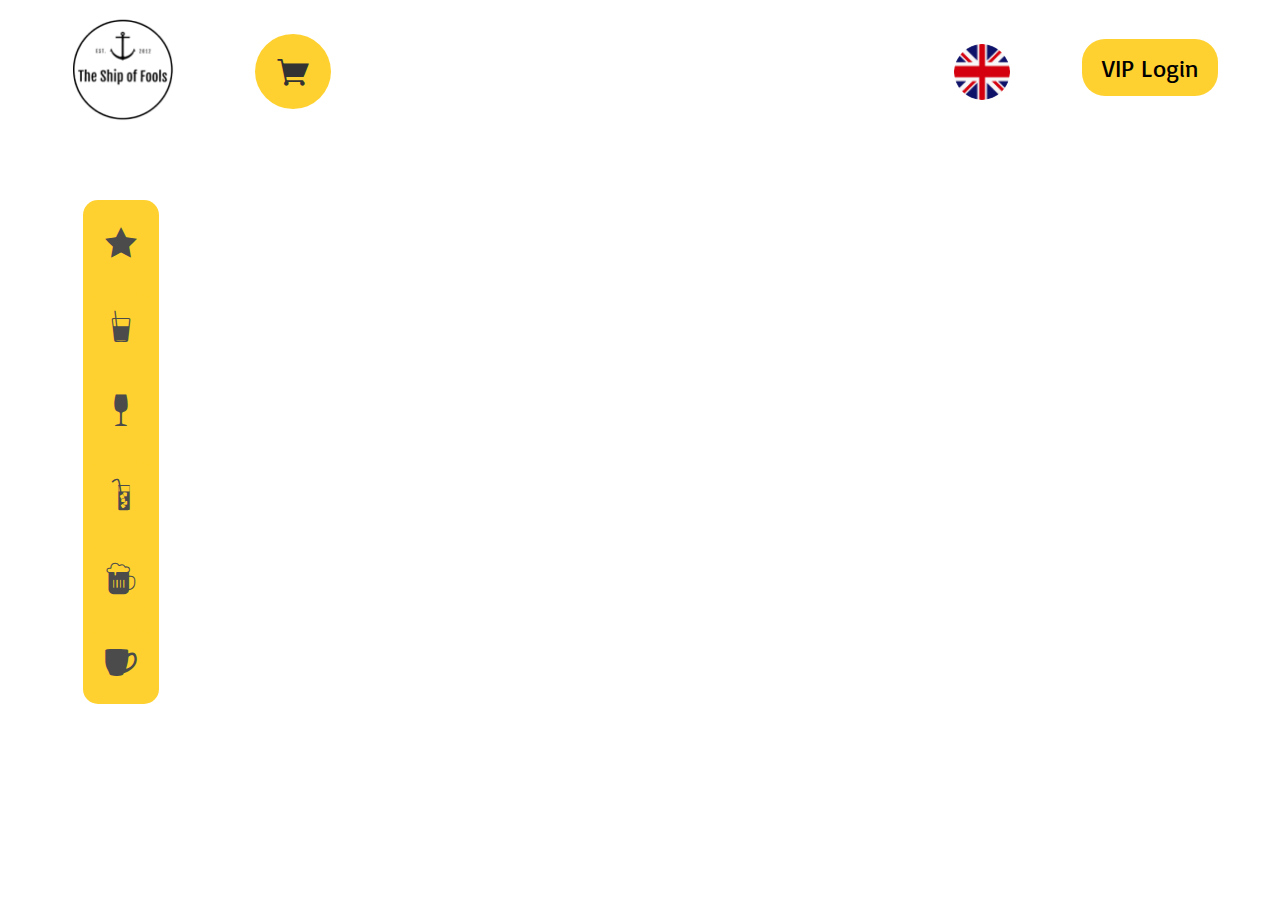
==== index.html @ 3249428a "order confirmation for payment" ====
<!DOCTYPE html>
<head>
    <meta charset="UTF-8">
    <title>Ship of the Fools</title>
    <script type="text/javascript" src="resources/js/loader.js"></script>
    <script type="text/javascript" src="resources/js/beverages.js"></script>
    <script type="text/javascript" src="resources/js/beverages_eng.js"></script>
    <link rel="stylesheet" type="text/css" href="resources/css/stylesheet.css">
    <link rel="stylesheet" type="text/css" href="resources/css/pop-up.css">
    <script type="text/javascript" src="resources/js/dictionary.js"></script>
    <script type="text/javascript" src="resources/js/jquery-1.11.1.js"></script>
    <script type="text/javascript" src="resources/js/model.js"></script>
    <script type="text/javascript" src="resources/js/DBLoaded.js"></script>
    <script type="text/javascript" src="resources/js/control.js"></script>
    <script type="text/javascript" src="resources/js/control_cart.js"></script>
    <link rel="preconnect" href="https://fonts.gstatic.com">
<link href="https://fonts.googleapis.com/css2?family=Basic&display=swap" rel="stylesheet"> <!--FONT--->
</head>
<body>
    <!---------------HEADER---------------->
    <header >
        <div class="mainHeader">
            <a href="index.html"><img class="logo" src="resources/img/logo.png"></a>
            <div class="shoppingCartBox">
                <!-- Cart button -->
                <button onclick="document.getElementById('myCart').style.display='block'" style="width:auto;" class="shoppingCart">&#xefe7;</button>

                <!-- The Cart -->
                <div id="myCart" class="popCartBg">
                <!-- Cart content -->

                <div class="popCartContent cartAnimation">

                    <!-- Close button (x) -->
                    <span onclick="document.getElementById('myCart').style.display='none'" class="closeCart" title="Close Cart">&times;</span>

                    <!-- Content here -->
                    
                    <div class="cartHeading">Current order</div>
                    <div class="cartItemContainer">
                        <div id="cartItems" class="basketElement"></div>
                    </div>
                    <div class="cartTotalContainer">
                        <div id="cartSubTotal" class="cartTotal">Total: 123.45kr</div>
                    </div>

                    <div class="payments">
                    <button type="button" class="payBtn">Swish</button>
                    <button type="button" class="payBtn">Credit Card</button>
                    </div>
                </div>
                </div>
                <div class="subTotal" id="total"></div>
            </div>
            <!-- CONFIRMATION TEST HERE -->
            <div id="myConfirmation" class="popCartBg">
                <!-- Cart content -->

                <div class="popCartContent cartAnimation">

                    <!-- Close button (x) -->
                    <span onclick="document.getElementById('myConfirmation').style.display='none'" class="closeCart" title="Close Cart">&times;</span>

                    <!-- Content here -->
                    
                    <div class="cartHeading">Order Confirmed</div>
                    <div class="cartItemContainer">
                        <div class="confirmIcon">&#xeed7;</div>
                        <br>
                    </div>
                    <div id="confirmationText" class="itemText">Thanks for your order!</div>
                    <div id="confirmationText" class="itemText">We will deliver your drinks soon.</div>
                    <div class="cartTotalContainer">
                        <div id="orderID" class="cartTotal">Order Number: #0000</div>
                    </div>

                    <div class="orderBtns">
                    <button type="button" class="payBtn">New order</button>
                    <button type="button" class="cancelOrderBtn">Cancel order</button>
                    </div>
                </div>
            </div>
            <script>
                var cartModal = document.getElementById("myCart");
                var cartOrder = document.getElementById("myConfirmation");
                var orderBtn = document.getElementsByClassName("payments")[0];

                // When the user clicks on the button, open the modal
                orderBtn.onclick = function() {
                cartModal.style.display = "none";
                cartOrder.style.display = "block"
                //Add confirmation here
                }
            </script>
            <!-- Login Button -->
            <button onclick="document.getElementById('myLogin').style.display='block'" style="width:auto;" class="loginButton">VIP Login</button>

            <!-- Login Content Start -->
            <div id="myLogin" class="popLoginBg">
            
            <!-- Login Form. Please link the 'action' to the control/model -->
            <form class="popLoginContent loginAnimation" action="" method="post">
                <div class="imgcontainer">
                <div id="vip-login" class="vip-login-heading">Vip Login</div>
                <span onclick="document.getElementById('myLogin').style.display='none'" class="closeLogin" title="Close Modal">&times;</span>
                <img src="resources/img/pirate.png" alt="Avatar" class="avatar">
                </div>

                <div class="container">
                <label for="uname"><b>Username</b></label>
                <input type="text" placeholder="Enter Username" id="uname" required>

                <label for="psw"><b>Password</b></label>
                <input type="password" placeholder="Enter Password" id="psw" required>
                    
                <button type="button" onclick="getInfo()"; userDetails(userName) id="loginbutton">Login</button>
                <label>
                    <input type="checkbox" checked="checked" id="remember"> Remember me
                </label>
                </div>
                <onclick="validate"()>
                <div class="container" style="background-color:#f1f1f1">
                <button type="button" onclick="document.getElementById('myLogin').style.display='none'" class="cancelbtn">Cancel</button>
                <span class="psw"><a href="#">Forgot password?</a></span>
                </div>
            </form>
            <script>
            // Get the modal
            var loginModal = document.getElementById('myLogin');

            // When the user clicks anywhere outside of the modal, close it
            window.onclick = function(event) {
                if (event.target == loginModal) {
                    loginModal.style.display = "none";
                }
            }
            </script>
            </div>


            <img id="languageId"  onclick="switchLanguage()" src="resources/img/english.png" > <!-- Switch language--->   
        </div>

    </header>

    <!---------------MAIN---------------->
    <div class="main">


        <!------LEFT FILTER----------->
        <div class="filterBox">
            <div class="filterWrapper" id="filterBox">
                <button class="filter1" onclick="list_selected(this)">&#xf000;</button>
                <button class="filter1" onclick="list_selected(this)">&#xeb90;</button>
                <button class="filter1" onclick="list_selected(this)">&#xef3d;</button>
                <button class="filter1" onclick="list_selected(this)">&#xeeb9;</button>
                <button class="filter1" onclick="list_selected(this)">&#xeb44;</button>
                <button class="filter1" onclick="list_selected(this)">&#xeb56;</button>
            </div>
        </div>
        <!------RIGHT CONTAINER BOX---------->
        <div class="rightContainer">
            <!-------------BANNER-------->
            <img class="vipBanner" src="resources/images/VIP/banner.png">
            <!----DRINK PRODUCT BOX------>
            <div class="productBox">
               <!----VIP DRINK--? currently hardcode-->
                <div class="groupDrinkBox vipFavourite" id="vipSelected">
                </div>

                 <!----DRINKS, THIS SHOULD BE SEARCHABLE----->
                 <div class="groupDrinkBox " id="groupDrinkBox">
                </div>
            </div>
        </div>
    </div>

</body>
</html>
---- resources/css/stylesheet.css ----
/*--------------------HOME PAGE----------------*/
html,body,header{
    max-width: 1195px !important; /* ipad size */
    margin: 0 auto;
    width: auto;  
}
h1,h2,h3,h4,p,a,button{
    font-family: Basic;

}
/*-----------------Icons for buttons---------------*/

  @font-face {
    font-family: 'IcoFont';
    src: url('../fonts/icofont.ttf') format('truetype');
  }

/*-----------------HEADER---------------*/
header{
    height: 133px;
    background-color: #FFF; 
    overflow: hidden;
    position: fixed;
    top: 0;
   width: 100% ; 
   z-index: 100; 
}
.mainHeader{
   padding: 14px 20px 7.2px 24.6px;
}
.logo{
    width: 111.8px;
    height: 111.8px;
    margin: 0 47.6px 0 0;
    object-fit: contain;
    float: left;
}
.shoppingCartBox{
    float: left;
}
.shoppingCart{
    height: 75px;
    margin: 20px 11px 26.8px 29px;
    font-family: IcoFont;
    color:#333333;
    font-size: 36px;
    object-fit: contain;
    border: #ffd130;
    background-color: #ffd130;
    border-radius: 50%;
    float: left;
}
.addToCartButton{
    margin: 0 auto;
    display: flex;
    justify-content: center;
    align-items: center;
    width: 150px;
    height: 30px;
    margin-top: 0;
    border: #ffd130;
    background-color: #ffd130;
    font-size : 16px;
    margin-bottom: 2rem;
}
.subTotal{
    float: left;
    margin: 38px 40px 36.8px 11px;
    font-family: Basic;
    font-size: 24px;
    font-weight: normal;
    font-stretch: normal;
    font-style: normal;
    line-height: 1.54;
    letter-spacing: normal;
    text-align: left;
    color: #000000;
}
.loginButton{
    float: right;
    width: 217px;
    height: 57px;
    margin: 25px 0px 29.8px 51px;
    border-radius: 23px;
    border: #ffd130;
    background-color: #ffd130;
    font-size : 24px;
}
.loginButtonVIP{
    float: right;
    width: 450px;
    height: 57px;
    margin: 25px 0px 29.8px 51px;
    border-radius: 23px;
    border: #ffd130;
    background-color: #ffd130;
    overflow: hidden;
    display: none;
}/*-----VIPSWITCH----*/

.loginButtonVIP a{
    display: block;
    margin: 10px 20px;
    font-size : 24px;
    text-decoration: none;
    color: #000000;
    float: left;
}
#languageId{
    float: right;
    width: 56px;
    height: 56px;
    margin: 30px 21px 29.8px 40px;
    object-fit: contain;
    border-radius: 125px;
}



/*----------------MAIN CONTENT--------------*/
.main{
   overflow: hidden;
   width: 100%;
   margin-top: 200px !important;
}
/*----------FILTER-----------*/
.filterBox{
    float: left;
    min-width: 4%;
    height: auto;
    margin-left: 40px;
    border-radius: 15px;
    background-color: #ffd130;
    position: fixed;
}
.productBox{
    float: right;
}
.filterStar{
    width: 43px;
    height: 48px;
    margin: 25px  auto;
    display: block;
    display: none; /*-----VIPSWITCH----*/
}
.filterWrapper {
    display: flex;
    flex-direction: column;
}
.filter1{
    display: block;
    font-family: IcoFont;
    font-size: 36px;
    color: #4b4b4b;
    background-color: #ffd130;
    margin: 10px auto;
    object-fit: contain;
}
.filter2{
    width: 19px;
    height: 43px;
    margin: 25px auto;
    object-fit: contain;
    display: block;

}
/*----------BANNER+PRODUCT BOX----------*/
.rightContainer{
    float: right;
    width: 89%;
    padding-left:5% ;
  
}
/*-------------BANNER---------*/

.vipBanner{
    float: right;
    width: 100%;
    height: auto;
    display: none; 
    /*-----VIPSWITCH----*/
    padding-bottom:40px ;
}
/*---------PRODUCT BOX----------*/
.productBox{
    padding: 0 2%;  
    width: 96%;
}
.groupDrinkBox{
    width: 100%;
    overflow: hidden;
    margin-bottom: 30px;
}
h2{
  font-size: 30px;
  font-weight: normal;
  font-stretch: normal;
  font-style: normal;
  line-height: 1.54;
  letter-spacing: normal;
  text-align: left;
  color: #000000;
}
.singleDrinkBox{
    width: 24%;
    padding: 0.5%;
    float: left;
    position: relative;
}
.singleDrinkText{
    width: 222px;
    height: 25px;
    font-family: Basic;
    font-size: 24px;
    font-weight: normal;
    font-stretch: normal;
    font-style: normal;
    line-height: normal;
    letter-spacing: normal;
    text-align: left;
    color: #000000;
}
.vipFavourite{
   display: none;
 /*-----VIPSWITCH----*/
}
.starAlwaysFull{
    position: absolute;
    top:45%;
    right: 20%;
}
.starFull{
    position: absolute;
    top:45%;
    right: 20%;
    display: none;
    /*-----VIPSWITCH----*/
}
.starEmpty{
    position: absolute;
    top:45%;
    right: 20%;
    display: none;
    /*-----VIPSWITCH----*/
}
---- resources/css/pop-up.css ----
/* The Modal (background) */
.popCartBg {
    display: none; /* Hidden by default */
    position: fixed; /* Stay in place */
    z-index: 1; /* Sit on top */
    padding-top: 100px; /* Location of the box */
    left: 0;
    top: 0;
    width: 100%; /* Full width */
    height: 100%; /* Full height */
    overflow: auto; /* Enable scroll if needed */
    background-color: rgb(0,0,0); /* Fallback color */
    background-color: rgba(0,0,0,0.4); /* Black w/ opacity */
}

/* Modal Content */
.popCartContent {
    background-color: #fefefe;
    margin: auto;
    padding: 20px;
    border: 1px solid #888;
    width: 60%;
}

.cartHeading {
  display: flex;
  justify-content: center;
  width: 100%;
  text-align: center;
  margin-bottom: 50px;

  font-family: Basic;
  text-align: center;
  font-style: normal;
  font-weight: normal;
  font-size: 32px;
}

.cartItemContainer {
  display: flex;
  justify-content: center;
}

/* Close Cart Button (x) */
.closeCart {
    position: absolute;
    right: 25px;
    top: 25px;
    color: #000;
    font-size: 35px;
    font-weight: bold;
}

.closeCart:hover,
.closeCart:focus {
    color: #FFD130;
    cursor: pointer;
}

.basketElement{
  display: block;
}

.basketElement itemTitle {
  display: inline-block;
  min-width: 250px;
  font-family: Basic;
  font-size: 24px;
  font-weight: normal;
  font-stretch: normal;
  font-style: normal;
  line-height: 2.2;
  letter-spacing: normal;
  text-align: left;
  color: #000000;
}

.basketElement itemPrice {
  display: inline-block;
  min-width: 100px;
  margin-left: 20px;
  font-family: Basic;
  font-size: 24px;
  font-weight: normal;
  font-stretch: normal;
  font-style: normal;
  line-height: 2.2;
  letter-spacing: normal;
  text-align: left;
  color: #ffd130;
}

.basketElement Input {
  display: inline;
  float: right;
  max-width: 20px;
  margin-top: 12px;
  padding: 5px 9px;
  font-size: 16px;
  border-radius: 5px; 
}

.basketElement Button {
width: auto;
display: inline;
float: right;
padding: 10px 18px;
font-size: 16px;
color: white;
margin-left: 10px;
background-color: #f44336;
}

.itemText {
  font-family: Basic;
  font-size: 24px;
  font-weight: normal;
  font-stretch: normal;
  font-style: normal;
  line-height: 2.2;
  letter-spacing: normal;
  text-align: center;
  color: #000000;
}

.confirmIcon {
  display: block;
  font-family: IcoFont;
  font-size: 85px;
  margin-bottom: 30px;
  text-align: center;
  color: #35cc07;
}

.cartTotalContainer{
  display: flex;
  justify-content: center;
  margin-top: 50px;
}
.cartTotalContainer .cartTotal {
  border: #ccc solid 2px;
  width: 50%;
  font-family: Basic;
  font-size: 24px;
  font-weight: normal;
  text-align: center;
  line-height: 2.2;
  color: #000000;
}

/* animation */
.cartAnimation{position:relative;animation:animatetop 0.4s}@keyframes animatetop{from{top:-300px;opacity:0} to{top:0;opacity:1}}

/* Full-width input fields */
input[type=text], input[type=password] {
    width: 100%;
    padding: 12px 20px;
    margin: 8px 0;
    display: inline-block;
    border: 1px solid #ccc;
    box-sizing: border-box;
  }
  
  .payments {
    display: flex;
    justify-content: center;
    margin-top: 50px;
    width: 100%;
  }

    .orderBtns {
    display: flex;
    justify-content: center;
    margin-top: 50px;
    width: 100%;
  }

  .payBtn {
    display: block;
    min-width: 20%;
    width: 25%;
    height: 65px;
    padding: 14px 20px;
    margin: 8px 10px;
    font-size: 24px;
    color: black;
    background-color: #FFD130;
  }
  
  .payBtn:hover {
    opacity: 0.8;
  }

  .cancelOrderBtn {
    display: block;
    min-width: 20%;
    width: 25%;
    height: 65px;
    padding: 14px 20px;
    margin: 8px 10px;
    font-size: 24px;
    color: rgb(255, 255, 255);
    background-color: #f44336;
  }
  
  .cancelOrderBtn:hover {
    opacity: 0.8;
  }

  /* Set a style for all buttons */
  button {
    font: Basic;
    font-size: 18px;
    background: #FFD130;
    border-radius: 23px;
    color: rgb(0, 0, 0);
    padding: 14px 20px;
    margin: 8px 0;
    border: none;
    cursor: pointer;
    width: 100%;
  }
  
  button:hover {
    opacity: 0.8;
  }

  /* Extra styles for the cancel button */
  .cancelbtn {
    width: auto;
    padding: 10px 18px;
    font-size: 16px;
    color: white;
    background-color: #f44336;
  }
  
  /* Center the image and position the close button */
  .imgcontainer {
    text-align: center;
    margin: 24px 0 12px 0;
    position: relative;
  }
  
  img.avatar {
    width: 256px;
    height: 256px;
    border-radius: 50%;
  }
  
  .container {
    padding: 16px;
  }
  
  .vip-login-heading {
      font: Basic;
      font-size: 24px;
      text-align: center;
      padding-bottom: 10px;
  }

  span.psw {
    float: right;
    padding-top: 16px;
  }
  
  /* The Modal (background) */
  .popLoginBg {
    display: none; /* Hidden by default */
    position: fixed; /* Stay in place */
    z-index: 1; /* Sit on top */
    left: 0;
    top: 0;
    width: 100%; /* Full width */
    height: 100%; /* Full height */
    overflow: auto; /* Enable scroll if needed */
    background-color: rgb(0,0,0); /* Fallback color */
    background-color: rgba(0,0,0,0.4); /* Black w/ opacity */
    padding-top: 60px;
  }
  
  /* Modal Content/Box */
  .popLoginContent {
    background-color: #fefefe;
    margin: 5% auto 15% auto; /* 5% from the top, 15% from the bottom and centered */
    border: 1px solid #888;
    width: 30%; /* Could be more or less, depending on screen size */
  }
  
  /* The Close Button (x) */

  .closeLogin {
    position: absolute;
    right: 25px;
    top: 0px;
    color: #000;
    font-size: 35px;
    font-weight: bold;
  }
  
  .closeLogin:hover,
  .closeLogin:focus {
    color: #FFD130;
    cursor: pointer;
  }
  
  /* Add Zoom Animation */
  .loginAnimation {
    -webkit-animation: animatezoom 0.6s;
    animation: animatezoom 0.6s
  }
  
  @-webkit-keyframes animatezoom {
    from {-webkit-transform: scale(0)} 
    to {-webkit-transform: scale(1)}
  }
    
  @keyframes animatezoom {
    from {transform: scale(0)} 
    to {transform: scale(1)}
  }
  
  /* Change styles for span and cancel button on extra small screens */
  @media screen and (max-width: 300px) {
    span.psw {
       display: block;
       float: none;
    }
    .cancelbtn {
       width: 100%;
    }
  }
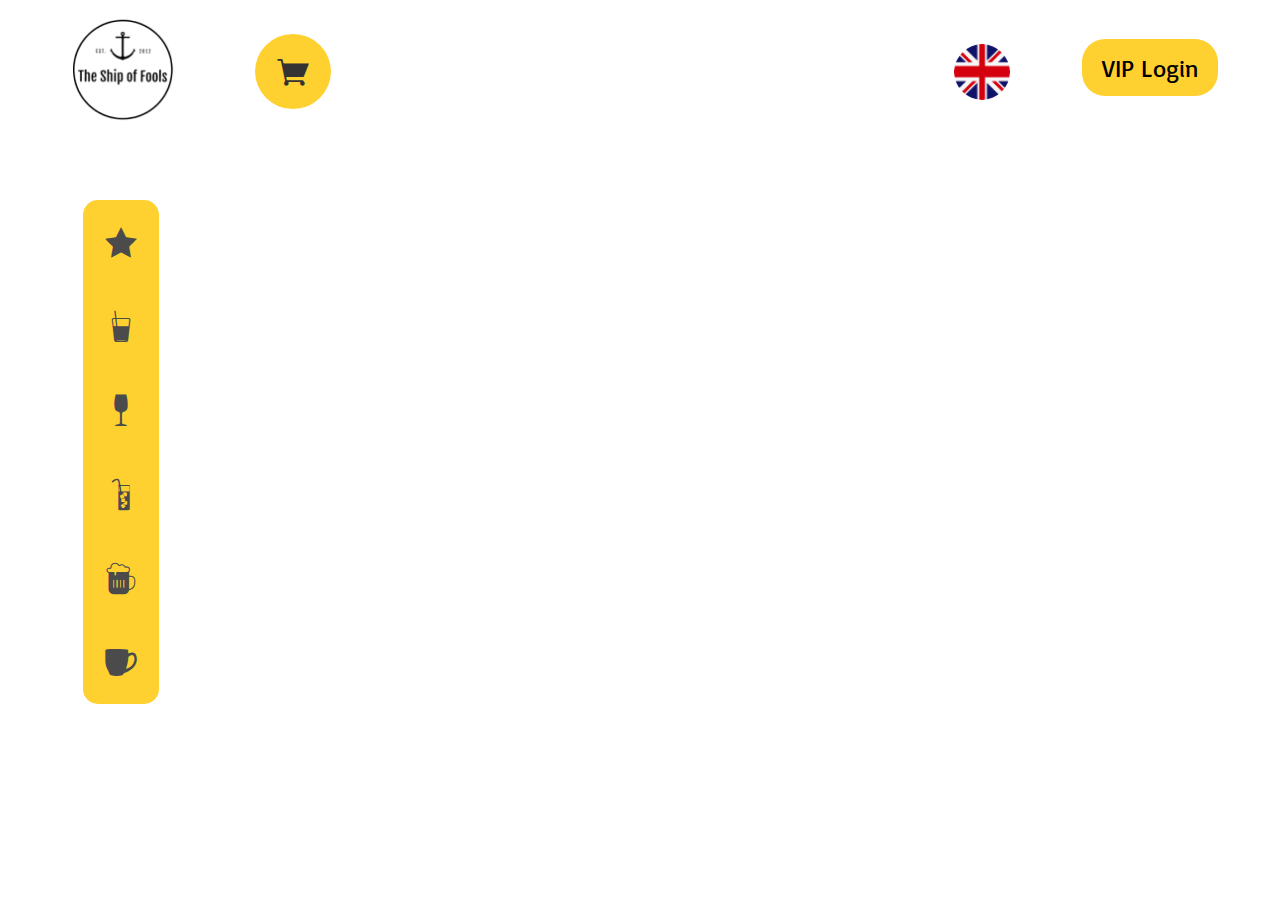
==== commit 699e7872: "added pay waiter and edit order buttons according to requirements" ====
--- a/index.html
+++ b/index.html
@@ -45,8 +45,8 @@
                     </div>
 
                     <div class="payments">
-                    <button type="button" class="payBtn">Swish</button>
-                    <button type="button" class="payBtn">Credit Card</button>
+                    <button type="button" class="payBtn">Pay with card</button>
+                    <button type="button" class="payBtn">Pay to waiter</button>
                     </div>
                 </div>
                 </div>
@@ -71,11 +71,12 @@
                     <div id="confirmationText" class="itemText">Thanks for your order!</div>
                     <div id="confirmationText" class="itemText">We will deliver your drinks soon.</div>
                     <div class="cartTotalContainer">
-                        <div id="orderID" class="cartTotal">Order Number: #0000</div>
+                        <div id="orderID" class="cartTotal">Order Number: #1234</div>
                     </div>
 
                     <div class="orderBtns">
                     <button type="button" class="payBtn">New order</button>
+                    <button type="button" class="editBtn">Edit order</button>
                     <button type="button" class="cancelOrderBtn">Cancel order</button>
                     </div>
                 </div>
--- a/resources/css/pop-up.css
+++ b/resources/css/pop-up.css
@@ -177,8 +177,7 @@
 
   .payBtn {
     display: block;
-    min-width: 20%;
-    width: 25%;
+    min-width: 30%;
     height: 65px;
     padding: 14px 20px;
     margin: 8px 10px;
@@ -193,8 +192,7 @@
 
   .cancelOrderBtn {
     display: block;
-    min-width: 20%;
-    width: 25%;
+    min-width: 30%;
     height: 65px;
     padding: 14px 20px;
     margin: 8px 10px;
@@ -207,9 +205,27 @@
     opacity: 0.8;
   }
 
+  .editBtn {
+    display: block;
+    min-width: 30%;
+    height: 65px;
+    padding: 14px 20px;
+    margin: 8px 10px;
+    font-size: 24px;
+    color: black;
+    border-color: #FFD130;
+    border-width: 2px;
+    border-style: solid;
+    background-color: #ffffff;
+  }
+  
+  .editBtn:hover {
+    opacity: 0.8;
+  }
+
   /* Set a style for all buttons */
   button {
-    font: Basic;
+    font-family: Basic;
     font-size: 18px;
     background: #FFD130;
     border-radius: 23px;
@@ -242,8 +258,8 @@
   }
   
   img.avatar {
-    width: 256px;
-    height: 256px;
+    width: 40%;
+    height: 40%;
     border-radius: 50%;
   }
   
@@ -252,7 +268,7 @@
   }
   
   .vip-login-heading {
-      font: Basic;
+      font-family: Basic;
       font-size: 24px;
       text-align: center;
       padding-bottom: 10px;
@@ -283,7 +299,7 @@
     background-color: #fefefe;
     margin: 5% auto 15% auto; /* 5% from the top, 15% from the bottom and centered */
     border: 1px solid #888;
-    width: 30%; /* Could be more or less, depending on screen size */
+    width: 50%; /* Could be more or less, depending on screen size */
   }
   
   /* The Close Button (x) */
@@ -318,14 +334,29 @@
     from {transform: scale(0)} 
     to {transform: scale(1)}
   }
-  
-  /* Change styles for span and cancel button on extra small screens */
-  @media screen and (max-width: 300px) {
-    span.psw {
-       display: block;
-       float: none;
+
+  /* Portrait */
+@media only screen 
+and (min-device-width: 768px) 
+and (max-device-width: 1024px) 
+and (orientation: portrait)  {
+  .popLoginContent {
+    background-color: #fefefe;
+    margin: 0% auto 15% auto; /* 5% from the top, 15% from the bottom and centered */
+    border: 1px solid #888;
+    width: 75%; /* Could be more or less, depending on screen size */
+  }
+}
+
+/* Landscape */
+@media only screen 
+  and (min-device-width: 768px) 
+  and (max-device-width: 1024px) 
+  and (orientation: landscape) {
+    .popLoginContent {
+      background-color: #fefefe;
+      margin: 0% auto 15% auto; /* 5% from the top, 15% from the bottom and centered */
+      border: 1px solid #888;
+      width: 60%; /* Could be more or less, depending on screen size */
     }
-    .cancelbtn {
-       width: 100%;
-    }
-  }+}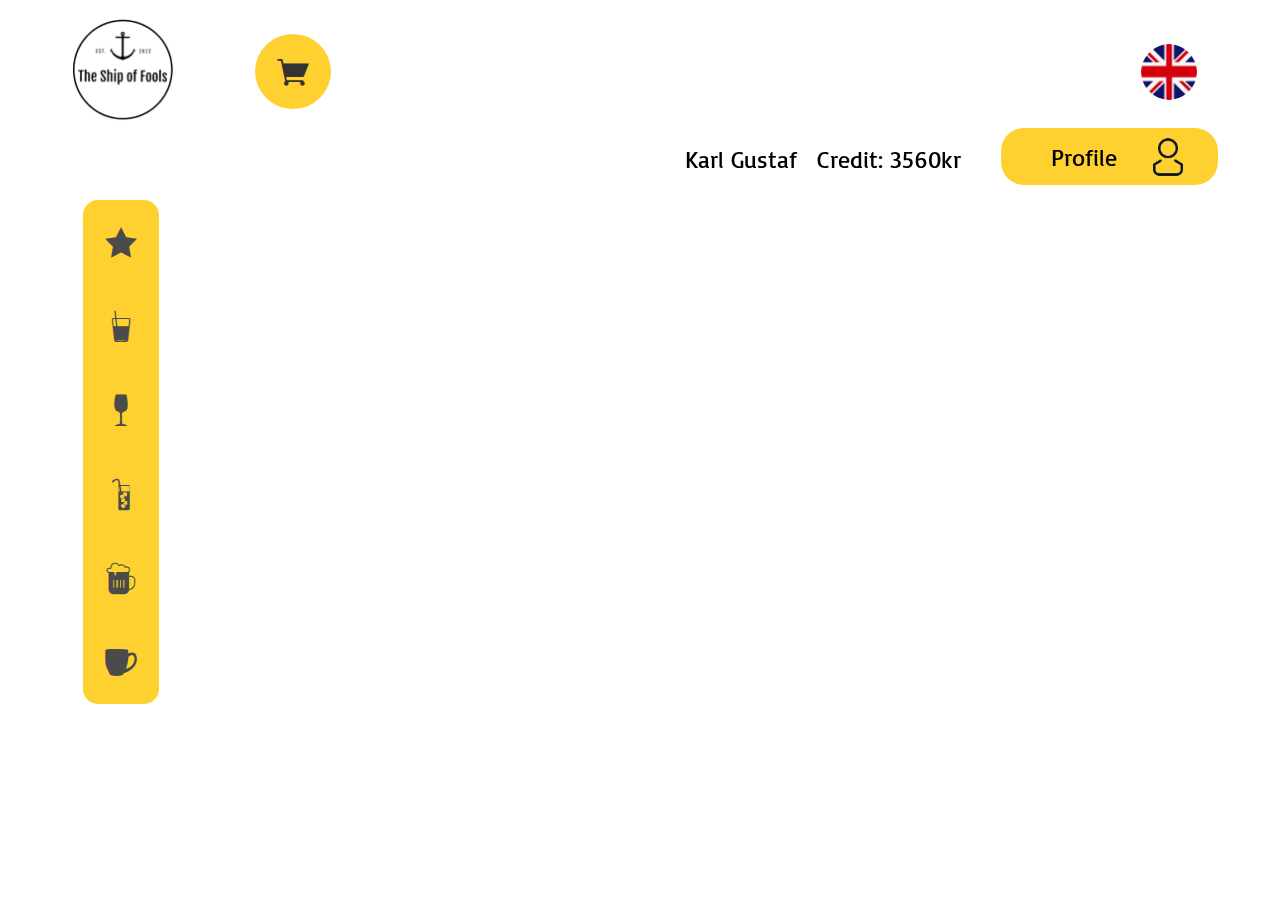
==== commit d4635dad: "Fixes for login functions" ====
--- a/index.html
+++ b/index.html
@@ -17,6 +17,7 @@
 <link href="https://fonts.googleapis.com/css2?family=Basic&display=swap" rel="stylesheet"> <!--FONT--->
 </head>
 <body>
+
     <!---------------HEADER---------------->
     <header >
         <div class="mainHeader">
@@ -45,8 +46,8 @@
                     </div>
 
                     <div class="payments">
-                    <button type="button" class="payBtn">Pay with card</button>
-                    <button type="button" class="payBtn">Pay to waiter</button>
+                    <button type="button" class="payBtn">Swish</button>
+                    <button type="button" class="payBtn">Credit Card</button>
                     </div>
                 </div>
                 </div>
@@ -71,12 +72,11 @@
                     <div id="confirmationText" class="itemText">Thanks for your order!</div>
                     <div id="confirmationText" class="itemText">We will deliver your drinks soon.</div>
                     <div class="cartTotalContainer">
-                        <div id="orderID" class="cartTotal">Order Number: #1234</div>
+                        <div id="orderID" class="cartTotal">Order Number: #0000</div>
                     </div>
 
                     <div class="orderBtns">
                     <button type="button" class="payBtn">New order</button>
-                    <button type="button" class="editBtn">Edit order</button>
                     <button type="button" class="cancelOrderBtn">Cancel order</button>
                     </div>
                 </div>
@@ -94,8 +94,9 @@
                 }
             </script>
             <!-- Login Button -->
-            <button onclick="document.getElementById('myLogin').style.display='block'" style="width:auto;" class="loginButton">VIP Login</button>
-
+			<div id="loginContainer">
+           		
+			</div>
             <!-- Login Content Start -->
             <div id="myLogin" class="popLoginBg">
             
@@ -141,10 +142,31 @@
 
             <img id="languageId"  onclick="switchLanguage()" src="resources/img/english.png" > <!-- Switch language--->   
         </div>
-
+		
+		
     </header>
-
+	
     <!---------------MAIN---------------->
+	<div id="userInfo">
+		<div id="userInfoProfile">
+            <button type="button" onclick="window.location.href='vipProfile.html'" class="profile_btn"><p>Profile</p> <img src="resources/img/profile.png"></button>			
+       	</div>
+        <div id="userInfoContent">
+			<div id="userCredit">
+				<p id="userCreditP">
+                Credit: 3560kr
+          		</p>			
+			</div>
+			<div id="userName">
+				<p id="userNameP">
+                Karl Gustaf
+          		</p>			
+			</div>
+            
+       	</div>
+		
+    </div>
+    
     <div class="main">
 
 
--- a/resources/css/stylesheet.css
+++ b/resources/css/stylesheet.css
@@ -2,7 +2,8 @@
 html,body,header{
     max-width: 1195px !important; /* ipad size */
     margin: 0 auto;
-    width: auto;  
+    width: auto; 
+	overflow: hidden;
 }
 h1,h2,h3,h4,p,a,button{
     font-family: Basic;
@@ -22,9 +23,10 @@
     overflow: hidden;
     position: fixed;
     top: 0;
-   width: 100% ; 
-   z-index: 100; 
-}
+  	width: 100% ; 
+ 	z-index: 10; 
+}
+
 .mainHeader{
    padding: 14px 20px 7.2px 24.6px;
 }
@@ -118,11 +120,65 @@
 
 
 /*----------------MAIN CONTENT--------------*/
+
+#userInfo{
+	position: relative;
+	max-width: inherit;
+    top: 120px;
+	z-index: 20; 
+	
+}
+#userInfoProfile{
+	z-index: 20;
+	margin-right: 20px;
+	float: right;	
+}
+
+#userInfoContent{
+	z-index: 20;
+	margin-right: 20px;
+	float: right;
+}
+#userInfoContent p{
+	font-size : 24px;
+}
+#userName{
+	float: right;
+	margin-right: 20px;
+}
+#userCredit{
+	float: right;
+	margin-right: 20px;
+}
+
+.profile_btn{
+	display: inline-flex;
+    justify-content: center; 
+    align-items: center;
+	float: right;
+    width: 217px;
+    height: 57px;
+    border-radius: 23px;
+    border: #ffd130;
+    background-color: #ffd130;	
+}
+.profile_btn p{
+	margin-left: auto;
+	margin-right: auto;
+    font-size : 24px;	
+}
+.profile_btn img{
+	margin-right: 10px;
+	width: 40px;
+	
+}
+
 .main{
    overflow: hidden;
    width: 100%;
    margin-top: 200px !important;
 }
+
 /*----------FILTER-----------*/
 .filterBox{
     float: left;
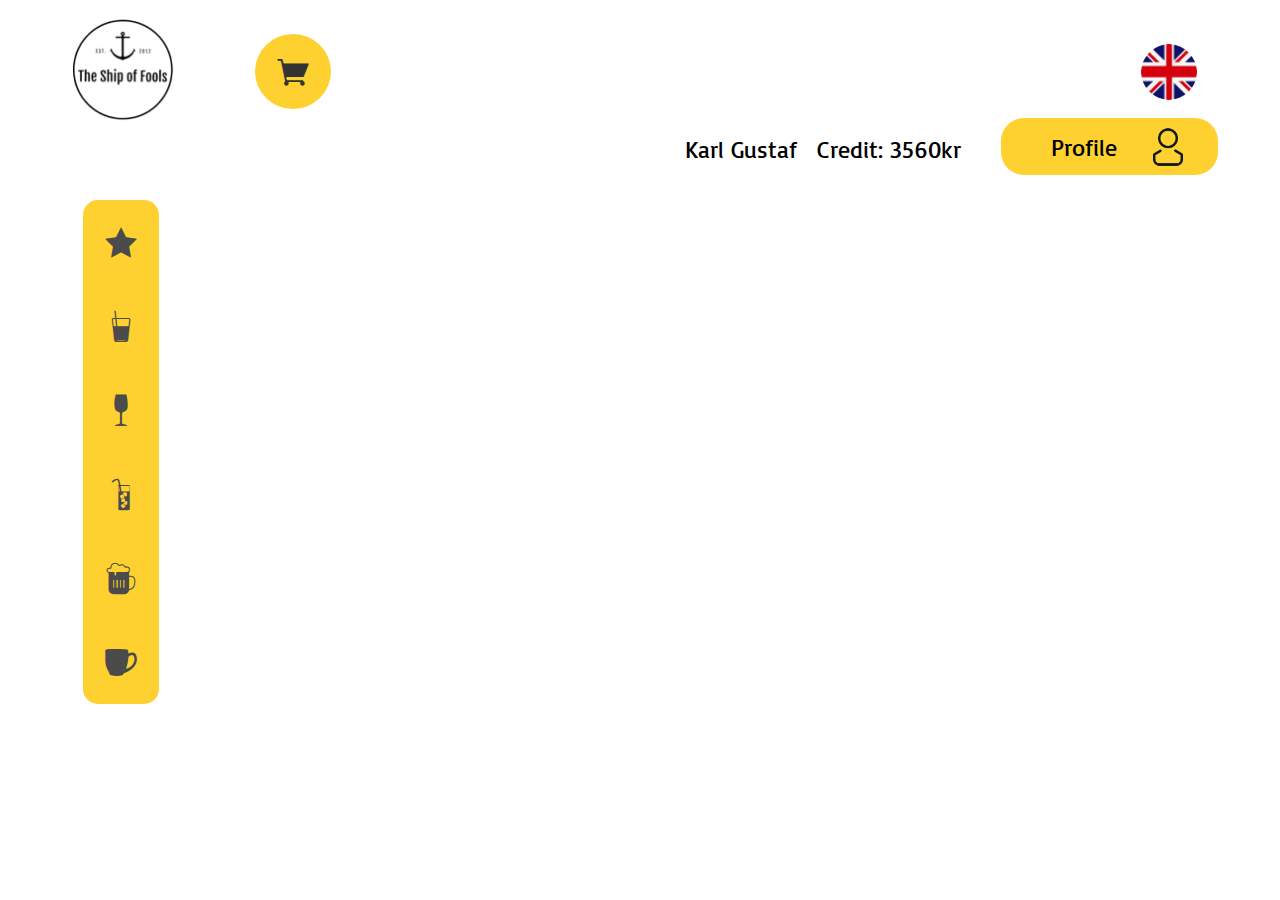
==== commit 040b4ce6: "Okay, fixes to login again" ====
--- a/index.html
+++ b/index.html
@@ -25,129 +25,19 @@
             <div class="shoppingCartBox">
                 <!-- Cart button -->
                 <button onclick="document.getElementById('myCart').style.display='block'" style="width:auto;" class="shoppingCart">&#xefe7;</button>
-
-                <!-- The Cart -->
-                <div id="myCart" class="popCartBg">
-                <!-- Cart content -->
-
-                <div class="popCartContent cartAnimation">
-
-                    <!-- Close button (x) -->
-                    <span onclick="document.getElementById('myCart').style.display='none'" class="closeCart" title="Close Cart">&times;</span>
-
-                    <!-- Content here -->
-                    
-                    <div class="cartHeading">Current order</div>
-                    <div class="cartItemContainer">
-                        <div id="cartItems" class="basketElement"></div>
-                    </div>
-                    <div class="cartTotalContainer">
-                        <div id="cartSubTotal" class="cartTotal">Total: 123.45kr</div>
-                    </div>
-
-                    <div class="payments">
-                    <button type="button" class="payBtn">Swish</button>
-                    <button type="button" class="payBtn">Credit Card</button>
-                    </div>
-                </div>
-                </div>
-                <div class="subTotal" id="total"></div>
+				<div class="subTotal" id="total"></div>                
             </div>
-            <!-- CONFIRMATION TEST HERE -->
-            <div id="myConfirmation" class="popCartBg">
-                <!-- Cart content -->
-
-                <div class="popCartContent cartAnimation">
-
-                    <!-- Close button (x) -->
-                    <span onclick="document.getElementById('myConfirmation').style.display='none'" class="closeCart" title="Close Cart">&times;</span>
-
-                    <!-- Content here -->
-                    
-                    <div class="cartHeading">Order Confirmed</div>
-                    <div class="cartItemContainer">
-                        <div class="confirmIcon">&#xeed7;</div>
-                        <br>
-                    </div>
-                    <div id="confirmationText" class="itemText">Thanks for your order!</div>
-                    <div id="confirmationText" class="itemText">We will deliver your drinks soon.</div>
-                    <div class="cartTotalContainer">
-                        <div id="orderID" class="cartTotal">Order Number: #0000</div>
-                    </div>
-
-                    <div class="orderBtns">
-                    <button type="button" class="payBtn">New order</button>
-                    <button type="button" class="cancelOrderBtn">Cancel order</button>
-                    </div>
-                </div>
-            </div>
-            <script>
-                var cartModal = document.getElementById("myCart");
-                var cartOrder = document.getElementById("myConfirmation");
-                var orderBtn = document.getElementsByClassName("payments")[0];
-
-                // When the user clicks on the button, open the modal
-                orderBtn.onclick = function() {
-                cartModal.style.display = "none";
-                cartOrder.style.display = "block"
-                //Add confirmation here
-                }
-            </script>
-            <!-- Login Button -->
+			<!-- Login Button -->
 			<div id="loginContainer">
-           		
 			</div>
-            <!-- Login Content Start -->
-            <div id="myLogin" class="popLoginBg">
-            
-            <!-- Login Form. Please link the 'action' to the control/model -->
-            <form class="popLoginContent loginAnimation" action="" method="post">
-                <div class="imgcontainer">
-                <div id="vip-login" class="vip-login-heading">Vip Login</div>
-                <span onclick="document.getElementById('myLogin').style.display='none'" class="closeLogin" title="Close Modal">&times;</span>
-                <img src="resources/img/pirate.png" alt="Avatar" class="avatar">
-                </div>
-
-                <div class="container">
-                <label for="uname"><b>Username</b></label>
-                <input type="text" placeholder="Enter Username" id="uname" required>
-
-                <label for="psw"><b>Password</b></label>
-                <input type="password" placeholder="Enter Password" id="psw" required>
-                    
-                <button type="button" onclick="getInfo()"; userDetails(userName) id="loginbutton">Login</button>
-                <label>
-                    <input type="checkbox" checked="checked" id="remember"> Remember me
-                </label>
-                </div>
-                <onclick="validate"()>
-                <div class="container" style="background-color:#f1f1f1">
-                <button type="button" onclick="document.getElementById('myLogin').style.display='none'" class="cancelbtn">Cancel</button>
-                <span class="psw"><a href="#">Forgot password?</a></span>
-                </div>
-            </form>
-            <script>
-            // Get the modal
-            var loginModal = document.getElementById('myLogin');
-
-            // When the user clicks anywhere outside of the modal, close it
-            window.onclick = function(event) {
-                if (event.target == loginModal) {
-                    loginModal.style.display = "none";
-                }
-            }
-            </script>
-            </div>
-
-
-            <img id="languageId"  onclick="switchLanguage()" src="resources/img/english.png" > <!-- Switch language--->   
-        </div>
-		
-		
+            <img id="languageId"  onclick="switchLanguage()" src="resources/img/english.png" > <!-- Switch language--->      
+		</div>	
     </header>
 	
     <!---------------MAIN---------------->
 	<div id="userInfo">
+		<div id="logoSpacer"></div>
+		<div id="userInfoSpacer"></div>
 		<div id="userInfoProfile">
             <button type="button" onclick="window.location.href='vipProfile.html'" class="profile_btn"><p>Profile</p> <img src="resources/img/profile.png"></button>			
        	</div>
@@ -166,6 +56,102 @@
        	</div>
 		
     </div>
+		
+	<!-- The Cart -->
+	<div id="myCart" class="popCartBg">
+	<!-- Cart content -->
+
+		<div class="popCartContent cartAnimation">
+
+			<!-- Close button (x) -->
+			<span onclick="document.getElementById('myCart').style.display='none'" class="closeCart" title="Close Cart">&times;</span>
+			<!-- Content here -->
+			<div class="cartHeading">Current order</div>
+			<div class="cartItemContainer">
+				<div id="cartItems" class="basketElement"></div>
+			</div>
+			<div class="cartTotalContainer">
+				<div id="cartSubTotal" class="cartTotal">Total: 123.45kr</div>
+			</div>
+			<div class="payments">
+				<button type="button" class="payBtn">Pay with card</button>
+				<button type="button" class="payBtn">Pay to waiter</button>
+			</div>
+		</div>
+	</div>
+	<!-- CONFIRMATION TEST HERE -->
+	<div id="myConfirmation" class="popCartBg">
+		<!-- Cart content -->
+		<div class="popCartContent cartAnimation">
+			<!-- Close button (x) -->
+			<span onclick="document.getElementById('myConfirmation').style.display='none'" class="closeCart" title="Close Cart">&times;</span>
+			<!-- Content here -->
+			<div class="cartHeading">Order Confirmed</div>
+			<div class="cartItemContainer">
+				<div class="confirmIcon">&#xeed7;</div>
+				<br>
+			</div>
+			<div id="confirmationText" class="itemText">Thanks for your order!</div>
+			<div id="confirmationText" class="itemText">We will deliver your drinks soon.</div>
+			<div class="cartTotalContainer">
+				<div id="orderID" class="cartTotal">Order Number: #0001</div>
+			</div>
+			<div class="orderBtns">
+				<button type="button" class="payBtn">New order</button>
+				<button type="button" class="editBtn">Edit order</button>
+				<button type="button" class="cancelOrderBtn">Cancel order</button>
+			</div>
+		</div>
+	</div>
+	<script>
+		var cartModal = document.getElementById("myCart");
+		var cartOrder = document.getElementById("myConfirmation");
+		var orderBtn = document.getElementsByClassName("payments")[0];
+		// When the user clicks on the button, open the modal
+		orderBtn.onclick = function() {
+			cartModal.style.display = "none";
+			cartOrder.style.display = "block"
+		}
+	</script>
+	
+	<!-- Login Content Start -->
+	<div id="myLogin" class="popLoginBg">
+		<!-- Login Form. Please link the 'action' to the control/model -->
+		<form class="popLoginContent loginAnimation" action="" method="post">
+			<div class="imgcontainer">
+				<div id="vip-login" class="vip-login-heading">Vip Login</div>
+				<span onclick="document.getElementById('myLogin').style.display='none'" class="closeLogin" title="Close Modal">&times;</span>
+                <img src="resources/img/pirate.png" alt="Avatar" class="avatar">
+			</div>
+			<div class="container">
+				<label for="uname"><b>Username</b></label>
+				<input type="text" placeholder="Enter Username" id="uname" required>
+				<label for="psw"><b>Password</b></label>
+				<input type="password" placeholder="Enter Password" id="psw" required>
+				<button type="button" onclick="getInfo()"; userDetails(userName) id="loginbutton">Login</button>
+				<label>
+					<input type="checkbox" checked="checked" id="remember"> Remember me
+                </label>
+			</div>
+			<onclick="validate"()>
+				<div class="container" style="background-color:#f1f1f1">
+                <button type="button" onclick="document.getElementById('myLogin').style.display='none'" class="cancelbtn">Cancel</button>
+                <span class="psw"><a href="#">Forgot password?</a></span>
+                </div>
+            </form>
+            <script>
+            // Get the modal
+            var loginModal = document.getElementById('myLogin');
+
+            // When the user clicks anywhere outside of the modal, close it
+            window.onclick = function(event) {
+                if (event.target == loginModal) {
+                    loginModal.style.display = "none";
+                }
+            }
+            </script>
+	</div>
+                
     
     <div class="main">
 
--- a/resources/css/stylesheet.css
+++ b/resources/css/stylesheet.css
@@ -2,8 +2,7 @@
 html,body,header{
     max-width: 1195px !important; /* ipad size */
     margin: 0 auto;
-    width: auto; 
-	overflow: hidden;
+    width: auto;
 }
 h1,h2,h3,h4,p,a,button{
     font-family: Basic;
@@ -122,20 +121,27 @@
 /*----------------MAIN CONTENT--------------*/
 
 #userInfo{
-	position: relative;
-	max-width: inherit;
-    top: 120px;
-	z-index: 20; 
+	z-index: 11;
+	position: fixed;
+	max-width:1045px; 
+	width: 100%;
+	margin-left: 150px;
+    top: 110px;
+	background-color: #fff;
 	
 }
+
+#userInfoSpacer{
+	width: 100%;
+    height: 100%;
+    float: left;
+}
 #userInfoProfile{
-	z-index: 20;
 	margin-right: 20px;
 	float: right;	
 }
 
-#userInfoContent{
-	z-index: 20;
+#userInfoContent{	
 	margin-right: 20px;
 	float: right;
 }
@@ -145,6 +151,7 @@
 #userName{
 	float: right;
 	margin-right: 20px;
+	margin-left: auto;
 }
 #userCredit{
 	float: right;
@@ -174,7 +181,6 @@
 }
 
 .main{
-   overflow: hidden;
    width: 100%;
    margin-top: 200px !important;
 }
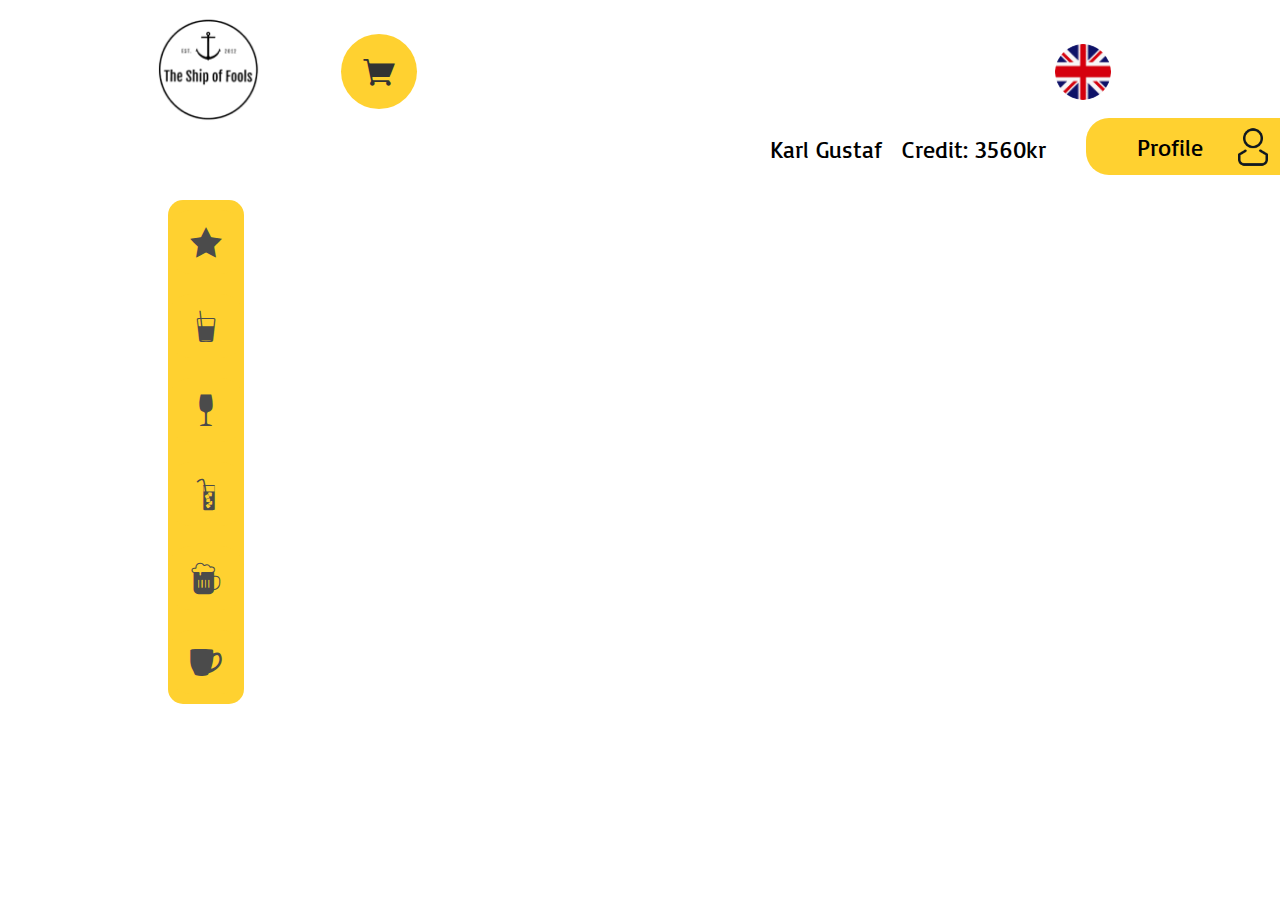
==== commit 56ef1d43: "Comments and minor Media query update" ====
--- a/index.html
+++ b/index.html
@@ -1,19 +1,23 @@
 <!DOCTYPE html>
 <head>
     <meta charset="UTF-8">
-    <title>Ship of the Fools</title>
+	<!-- Site title -->
+	<title>Ship of the Fools</title>
+	<!-- Included JavaScript files -->
     <script type="text/javascript" src="resources/js/loader.js"></script>
     <script type="text/javascript" src="resources/js/beverages.js"></script>
     <script type="text/javascript" src="resources/js/beverages_eng.js"></script>
-    <link rel="stylesheet" type="text/css" href="resources/css/stylesheet.css">
-    <link rel="stylesheet" type="text/css" href="resources/css/pop-up.css">
     <script type="text/javascript" src="resources/js/dictionary.js"></script>
     <script type="text/javascript" src="resources/js/jquery-1.11.1.js"></script>
     <script type="text/javascript" src="resources/js/model.js"></script>
     <script type="text/javascript" src="resources/js/DBLoaded.js"></script>
     <script type="text/javascript" src="resources/js/control.js"></script>
     <script type="text/javascript" src="resources/js/control_cart.js"></script>
-    <link rel="preconnect" href="https://fonts.gstatic.com">
+	<!-- Included Stylesheets -->
+	<link rel="stylesheet" type="text/css" href="resources/css/stylesheet.css">
+    <link rel="stylesheet" type="text/css" href="resources/css/pop-up.css">
+    <!-- Import font 'Basic' from Google fonts -->
+	<link rel="preconnect" href="https://fonts.gstatic.com">
 <link href="https://fonts.googleapis.com/css2?family=Basic&display=swap" rel="stylesheet"> <!--FONT--->
 </head>
 <body>
@@ -21,7 +25,9 @@
     <!---------------HEADER---------------->
     <header >
         <div class="mainHeader">
+			<!-- Logotype -->
             <a href="index.html"><img class="logo" src="resources/img/logo.png"></a>
+			<!-- Shoppingcart -->
             <div class="shoppingCartBox">
                 <!-- Cart button -->
                 <button onclick="document.getElementById('myCart').style.display='block'" style="width:auto;" class="shoppingCart">&#xefe7;</button>
@@ -31,78 +37,83 @@
 			<div id="loginContainer">
 			</div>
             <img id="languageId"  onclick="switchLanguage()" src="resources/img/english.png" > <!-- Switch language--->      
+		</div>
+		<div id="userInfo">
+			<div id="logoSpacer"></div>
+			<div id="userInfoSpacer"></div>
+			<div id="userInfoProfile">
+				<button type="button" onclick="window.location.href='vipProfile.html'" class="profile_btn"><p>Profile</p> <img src="resources/img/profile.png"></button>			
+			   </div>
+			<div id="userInfoContent">
+				<div id="userCredit">
+					<p id="userCreditP">
+					Credit: 3560kr
+					  </p>			
+				</div>
+				<div id="userName">
+					<p id="userNameP">
+					Karl Gustaf
+					  </p>			
+				</div>
+				
+			   </div>
+			
 		</div>	
     </header>
 	
     <!---------------MAIN---------------->
-	<div id="userInfo">
-		<div id="logoSpacer"></div>
-		<div id="userInfoSpacer"></div>
-		<div id="userInfoProfile">
-            <button type="button" onclick="window.location.href='vipProfile.html'" class="profile_btn"><p>Profile</p> <img src="resources/img/profile.png"></button>			
-       	</div>
-        <div id="userInfoContent">
-			<div id="userCredit">
-				<p id="userCreditP">
-                Credit: 3560kr
-          		</p>			
-			</div>
-			<div id="userName">
-				<p id="userNameP">
-                Karl Gustaf
-          		</p>			
-			</div>
-            
-       	</div>
 		
-    </div>
-		
-	<!-- The Cart -->
+	<!-- Shopping Cart Content-->
+	<!-- Parts of code inspired from w3schools: https://www.w3schools.com/howto/howto_css_modals.asp -->
 	<div id="myCart" class="popCartBg">
 	<!-- Cart content -->
-
 		<div class="popCartContent cartAnimation">
 
-			<!-- Close button (x) -->
+			<!-- Close button -->
 			<span onclick="document.getElementById('myCart').style.display='none'" class="closeCart" title="Close Cart">&times;</span>
-			<!-- Content here -->
-			<div class="cartHeading">Current order</div>
+			<!-- Shopping cart content -->
+			<div class="cartHeading" id="cartHeading"></div>
 			<div class="cartItemContainer">
 				<div id="cartItems" class="basketElement"></div>
 			</div>
 			<div class="cartTotalContainer">
-				<div id="cartSubTotal" class="cartTotal">Total: 123.45kr</div>
+				<div id="cartSubTotal" class="cartTotal"></div>
 			</div>
 			<div class="payments">
-				<button type="button" class="payBtn">Pay with card</button>
-				<button type="button" class="payBtn">Pay to waiter</button>
+				<button type="button" class="payBtn" id="payByCard"></button>
+				<button type="button" class="payBtn" id="payByCash"></button>
 			</div>
 		</div>
 	</div>
-	<!-- CONFIRMATION TEST HERE -->
+	<!-- Order confirmation content. Uses elements from shoppingcart -->
 	<div id="myConfirmation" class="popCartBg">
-		<!-- Cart content -->
+		<!-- Order content -->
 		<div class="popCartContent cartAnimation">
-			<!-- Close button (x) -->
+			<!-- Close button -->
 			<span onclick="document.getElementById('myConfirmation').style.display='none'" class="closeCart" title="Close Cart">&times;</span>
-			<!-- Content here -->
-			<div class="cartHeading">Order Confirmed</div>
+			<!-- Confirmation content -->
+			<div class="cartHeading" id="orderHeading"></div>
 			<div class="cartItemContainer">
+				<!-- Order confirmation icon -->
 				<div class="confirmIcon">&#xeed7;</div>
 				<br>
 			</div>
-			<div id="confirmationText" class="itemText">Thanks for your order!</div>
-			<div id="confirmationText" class="itemText">We will deliver your drinks soon.</div>
+			<!-- Order Notice -->
+			<div class="itemText" id="thanksForOrder"></div>
+			<div class="itemText" id="deliveryNotice"></div>
 			<div class="cartTotalContainer">
-				<div id="orderID" class="cartTotal">Order Number: #0001</div>
-			</div>
+				<!-- Order Nunmber -->
+				<div class="cartTotal" id="orderNumber"></div>
+			</div>
+			<!-- Post-order functions *Not implemented* -->
 			<div class="orderBtns">
-				<button type="button" class="payBtn">New order</button>
-				<button type="button" class="editBtn">Edit order</button>
-				<button type="button" class="cancelOrderBtn">Cancel order</button>
+				<button type="button" class="payBtn" onclick="document.getElementById('myConfirmation').style.display='none'" id="newOrderBtn"></button>
+				<button type="button" class="editBtn"></button>
+				<button type="button" class="cancelOrderBtn"></button>
 			</div>
 		</div>
 	</div>
+	<!-- Additional JavaScript to open the pop-up boxes -->
 	<script>
 		var cartModal = document.getElementById("myCart");
 		var cartOrder = document.getElementById("myConfirmation");
@@ -116,29 +127,35 @@
 	
 	<!-- Login Content Start -->
 	<div id="myLogin" class="popLoginBg">
-		<!-- Login Form. Please link the 'action' to the control/model -->
+		<!-- Login Form. Code inspired from W3schools: https://www.w3schools.com/howto/howto_css_login_form.asp -->
 		<form class="popLoginContent loginAnimation" action="" method="post">
 			<div class="imgcontainer">
-				<div id="vip-login" class="vip-login-heading">Vip Login</div>
-				<span onclick="document.getElementById('myLogin').style.display='none'" class="closeLogin" title="Close Modal">&times;</span>
-                <img src="resources/img/pirate.png" alt="Avatar" class="avatar">
-			</div>
+				<!-- Login heading -->
+				<div id="vip-login" class="vip-login-heading"></div>
+				<!-- Close button -->
+				<span onclick="document.getElementById('myLogin').style.display='none'" class="closeLogin" title="Close Login">&times;</span>
+                <!-- Login avatar -->
+				<img src="resources/img/pirate.png" alt="Avatar" class="avatar">
+			</div>
+			<!-- Login content -->
 			<div class="container">
-				<label for="uname"><b>Username</b></label>
-				<input type="text" placeholder="Enter Username" id="uname" required>
-				<label for="psw"><b>Password</b></label>
-				<input type="password" placeholder="Enter Password" id="psw" required>
-				<button type="button" onclick="getInfo()"; userDetails(userName) id="loginbutton">Login</button>
+				<!-- Form input -->
+				<label for="uname" id="loginUserName"><b></b></label>
+				<input type="text" placeholder="Enter Username" id="uname" required> <!-- Corresponding to getInfo in control.js --> 
+				<label for="psw" id="loginPassword"><b></b></label>
+				<input type="password" placeholder="Enter Password" id="psw" required> <!-- Corresponding to getInfo in control.js --> 
+				<button type="button" onclick="getInfo()"; userDetails(userName) id="loginbutton"></button> <!-- Corresponding to getInfo in control.js --> 
 				<label>
-					<input type="checkbox" checked="checked" id="remember"> Remember me
+					<input type="checkbox" checked="checked" id="LoginRemember"> 
                 </label>
 			</div>
 			<onclick="validate"()>
 				<div class="container" style="background-color:#f1f1f1">
-                <button type="button" onclick="document.getElementById('myLogin').style.display='none'" class="cancelbtn">Cancel</button>
-                <span class="psw"><a href="#">Forgot password?</a></span>
+                <button type="button" onclick="document.getElementById('myLogin').style.display='none'" class="cancelbtn" id="loginCancel"></button>
+                <span class="psw" id="loginForgotPwd"><a href="#"></a></span> <!-- placeholder not currently working-->
                 </div>
             </form>
+			<!-- Additional JS to open the login -->
             <script>
             // Get the modal
             var loginModal = document.getElementById('myLogin');
@@ -151,14 +168,11 @@
             }
             </script>
 	</div>
-                
-    
     <div class="main">
-
-
-        <!------LEFT FILTER----------->
+        <!-- Filter set on left-side -->
         <div class="filterBox">
             <div class="filterWrapper" id="filterBox">
+				<!-- Each button is a HTML Entity from IcoFont -->
                 <button class="filter1" onclick="list_selected(this)">&#xf000;</button>
                 <button class="filter1" onclick="list_selected(this)">&#xeb90;</button>
                 <button class="filter1" onclick="list_selected(this)">&#xef3d;</button>
@@ -167,17 +181,17 @@
                 <button class="filter1" onclick="list_selected(this)">&#xeb56;</button>
             </div>
         </div>
-        <!------RIGHT CONTAINER BOX---------->
+        <!-- Right container, not used right now -->
         <div class="rightContainer">
-            <!-------------BANNER-------->
+            <!-- Banner for VIPs -->
             <img class="vipBanner" src="resources/images/VIP/banner.png">
             <!----DRINK PRODUCT BOX------>
             <div class="productBox">
-               <!----VIP DRINK--? currently hardcode-->
+               <!----VIP DRINKS-- currently hardcoded-->
                 <div class="groupDrinkBox vipFavourite" id="vipSelected">
                 </div>
 
-                 <!----DRINKS, THIS SHOULD BE SEARCHABLE----->
+                 <!---- Drinks, searchable funciton not implemented ----->
                  <div class="groupDrinkBox " id="groupDrinkBox">
                 </div>
             </div>
--- a/resources/css/stylesheet.css
+++ b/resources/css/stylesheet.css
@@ -1,6 +1,6 @@
 /*--------------------HOME PAGE----------------*/
 html,body,header{
-    max-width: 1195px !important; /* ipad size */
+    max-width: 1024px !important; /* Maximum size for iPad in portrait */
     margin: 0 auto;
     width: auto;
 }
@@ -8,7 +8,7 @@
     font-family: Basic;
 
 }
-/*-----------------Icons for buttons---------------*/
+/* -- Icon font for HTML Entities -- */
 
   @font-face {
     font-family: 'IcoFont';
@@ -39,6 +39,7 @@
 .shoppingCartBox{
     float: left;
 }
+/* -- Shopping cart -- */
 .shoppingCart{
     height: 75px;
     margin: 20px 11px 26.8px 29px;
@@ -51,6 +52,7 @@
     border-radius: 50%;
     float: left;
 }
+/* -- Add to cart button -- */
 .addToCartButton{
     margin: 0 auto;
     display: flex;
@@ -64,6 +66,7 @@
     font-size : 16px;
     margin-bottom: 2rem;
 }
+/* -- Total amount iten -- */
 .subTotal{
     float: left;
     margin: 38px 40px 36.8px 11px;
@@ -77,6 +80,7 @@
     text-align: left;
     color: #000000;
 }
+/* -- Login button */
 .loginButton{
     float: right;
     width: 217px;
@@ -86,6 +90,8 @@
     border: #ffd130;
     background-color: #ffd130;
     font-size : 24px;
+
+/* -- VIP Login button --*/
 }
 .loginButtonVIP{
     float: right;
@@ -97,8 +103,8 @@
     background-color: #ffd130;
     overflow: hidden;
     display: none;
-}/*-----VIPSWITCH----*/
-
+}
+/*-----VIPSWITCH----*/
 .loginButtonVIP a{
     display: block;
     margin: 10px 20px;
@@ -107,6 +113,7 @@
     color: #000000;
     float: left;
 }
+/* -- Laguage button --*/
 #languageId{
     float: right;
     width: 56px;
@@ -116,10 +123,9 @@
     border-radius: 125px;
 }
 
-
-
 /*----------------MAIN CONTENT--------------*/
 
+/* -- User information styling (when logged in) -- */
 #userInfo{
 	z-index: 11;
 	position: fixed;
@@ -128,7 +134,6 @@
 	margin-left: 150px;
     top: 110px;
 	background-color: #fff;
-	
 }
 
 #userInfoSpacer{
@@ -185,7 +190,8 @@
    margin-top: 200px !important;
 }
 
-/*----------FILTER-----------*/
+
+/*-- Filter box styling --*/
 .filterBox{
     float: left;
     min-width: 4%;
@@ -218,6 +224,8 @@
     margin: 10px auto;
     object-fit: contain;
 }
+
+/* -- Not implemented -- */
 .filter2{
     width: 19px;
     height: 43px;
@@ -226,7 +234,7 @@
     display: block;
 
 }
-/*----------BANNER+PRODUCT BOX----------*/
+/*----------BANNER+PRODUCT BOX FOR VIP----------*/
 .rightContainer{
     float: right;
     width: 89%;
@@ -305,3 +313,21 @@
     display: none;
     /*-----VIPSWITCH----*/
 }
+
+  /* Media queries for tablet in portrait (768x1024px) */
+  /* Included classes are adjusted to the sites' breakpoints */
+  @media only screen 
+  and (min-device-width: 768px) 
+  and (max-device-width: 1024px) 
+  and (orientation: portrait)  {
+      
+    }
+  
+    /* Media queries for tablet in portrait (1024x768px) */
+    /* Included classes are adjusted to the sites' breakpoints */
+  @media only screen 
+    and (min-device-width: 768px) 
+    and (max-device-width: 1024px) 
+    and (orientation: landscape) {
+
+      }--- a/resources/css/pop-up.css
+++ b/resources/css/pop-up.css
@@ -1,16 +1,16 @@
 /* The Modal (background) */
 .popCartBg {
     display: none; /* Hidden by default */
-    position: fixed; /* Stay in place */
-    z-index: 1; /* Sit on top */
-    padding-top: 100px; /* Location of the box */
+    position: fixed; 
+    z-index: 20; 
+    padding-top: 100px; 
     left: 0;
     top: 0;
-    width: 100%; /* Full width */
-    height: 100%; /* Full height */
-    overflow: auto; /* Enable scroll if needed */
-    background-color: rgb(0,0,0); /* Fallback color */
-    background-color: rgba(0,0,0,0.4); /* Black w/ opacity */
+    width: 100%;
+    height: 100%;
+    overflow: auto; 
+    background-color: rgb(0,0,0); 
+    background-color: rgba(0,0,0,0.4); 
 }
 
 /* Modal Content */
@@ -22,6 +22,7 @@
     width: 60%;
 }
 
+/* Modal Heading */
 .cartHeading {
   display: flex;
   justify-content: center;
@@ -36,12 +37,13 @@
   font-size: 32px;
 }
 
+/* Wrapper area for cart items */
 .cartItemContainer {
   display: flex;
   justify-content: center;
 }
 
-/* Close Cart Button (x) */
+/* Close Cart Button */
 .closeCart {
     position: absolute;
     right: 25px;
@@ -51,6 +53,7 @@
     font-weight: bold;
 }
 
+/* Button hover effect */
 .closeCart:hover,
 .closeCart:focus {
     color: #FFD130;
@@ -61,6 +64,7 @@
   display: block;
 }
 
+/* Cart item styling */
 .basketElement itemTitle {
   display: inline-block;
   min-width: 250px;
@@ -75,6 +79,7 @@
   color: #000000;
 }
 
+/* Cart item price styling */
 .basketElement itemPrice {
   display: inline-block;
   min-width: 100px;
@@ -90,6 +95,7 @@
   color: #ffd130;
 }
 
+/* Cart input box styling */
 .basketElement Input {
   display: inline;
   float: right;
@@ -100,6 +106,7 @@
   border-radius: 5px; 
 }
 
+/* Cancel button */
 .basketElement Button {
 width: auto;
 display: inline;
@@ -111,6 +118,7 @@
 background-color: #f44336;
 }
 
+/* Cart item text */
 .itemText {
   font-family: Basic;
   font-size: 24px;
@@ -123,6 +131,7 @@
   color: #000000;
 }
 
+/* Confirmation icon styling */
 .confirmIcon {
   display: block;
   font-family: IcoFont;
@@ -132,11 +141,14 @@
   color: #35cc07;
 }
 
+/* Wrapper for carts' total */
 .cartTotalContainer{
+  z-index: 12; 
   display: flex;
   justify-content: center;
   margin-top: 50px;
 }
+/* Inline styling for carts' total */
 .cartTotalContainer .cartTotal {
   border: #ccc solid 2px;
   width: 50%;
@@ -148,7 +160,7 @@
   color: #000000;
 }
 
-/* animation */
+/* Cart pop-up animation */
 .cartAnimation{position:relative;animation:animatetop 0.4s}@keyframes animatetop{from{top:-300px;opacity:0} to{top:0;opacity:1}}
 
 /* Full-width input fields */
@@ -161,6 +173,7 @@
     box-sizing: border-box;
   }
   
+  /* Payment wrapper */
   .payments {
     display: flex;
     justify-content: center;
@@ -168,6 +181,7 @@
     width: 100%;
   }
 
+  /* Button styling */
     .orderBtns {
     display: flex;
     justify-content: center;
@@ -175,6 +189,7 @@
     width: 100%;
   }
 
+  /* Button styling */
   .payBtn {
     display: block;
     min-width: 30%;
@@ -186,10 +201,12 @@
     background-color: #FFD130;
   }
   
+  /* Button hover effect */
   .payBtn:hover {
     opacity: 0.8;
   }
 
+  /* Button styling */
   .cancelOrderBtn {
     display: block;
     min-width: 30%;
@@ -201,10 +218,12 @@
     background-color: #f44336;
   }
   
+  /* Button hover effect */
   .cancelOrderBtn:hover {
     opacity: 0.8;
   }
 
+  /* Button styling */
   .editBtn {
     display: block;
     min-width: 30%;
@@ -218,12 +237,13 @@
     border-style: solid;
     background-color: #ffffff;
   }
-  
+
+  /* Button hover effect */
   .editBtn:hover {
     opacity: 0.8;
   }
 
-  /* Set a style for all buttons */
+  /* General style for buttons */
   button {
     font-family: Basic;
     font-size: 18px;
@@ -237,6 +257,7 @@
     width: 100%;
   }
   
+  /* General style button hover effect */
   button:hover {
     opacity: 0.8;
   }
@@ -257,16 +278,19 @@
     position: relative;
   }
   
+  /* Avatar container styling */
   img.avatar {
     width: 40%;
     height: 40%;
     border-radius: 50%;
   }
   
+  /* Container used in login form */
   .container {
     padding: 16px;
   }
   
+  /* Login heading style */
   .vip-login-heading {
       font-family: Basic;
       font-size: 24px;
@@ -274,6 +298,7 @@
       padding-bottom: 10px;
   }
 
+  /* Password positioning */
   span.psw {
     float: right;
     padding-top: 16px;
@@ -283,7 +308,7 @@
   .popLoginBg {
     display: none; /* Hidden by default */
     position: fixed; /* Stay in place */
-    z-index: 1; /* Sit on top */
+    z-index: 20; /* Sit on top */
     left: 0;
     top: 0;
     width: 100%; /* Full width */
@@ -294,7 +319,7 @@
     padding-top: 60px;
   }
   
-  /* Modal Content/Box */
+  /* Modal Login */
   .popLoginContent {
     background-color: #fefefe;
     margin: 5% auto 15% auto; /* 5% from the top, 15% from the bottom and centered */
@@ -302,8 +327,7 @@
     width: 50%; /* Could be more or less, depending on screen size */
   }
   
-  /* The Close Button (x) */
-
+  /* Close Button */
   .closeLogin {
     position: absolute;
     right: 25px;
@@ -313,13 +337,14 @@
     font-weight: bold;
   }
   
+  /* Button hover effect */
   .closeLogin:hover,
   .closeLogin:focus {
     color: #FFD130;
     cursor: pointer;
   }
   
-  /* Add Zoom Animation */
+  /* Zoom animation for login pop-up */
   .loginAnimation {
     -webkit-animation: animatezoom 0.6s;
     animation: animatezoom 0.6s
@@ -335,20 +360,30 @@
     to {transform: scale(1)}
   }
 
-  /* Portrait */
+  /* Media queries for tablet in portrait (768x1024px) */
+  /* Included classes are adjusted to the sites' breakpoints */
 @media only screen 
 and (min-device-width: 768px) 
 and (max-device-width: 1024px) 
 and (orientation: portrait)  {
   .popLoginContent {
     background-color: #fefefe;
-    margin: 0% auto 15% auto; /* 5% from the top, 15% from the bottom and centered */
+    margin: 0% auto 15% auto; /* 0% from the top, 15% from the bottom and centered */
     border: 1px solid #888;
-    width: 75%; /* Could be more or less, depending on screen size */
-  }
-}
-
-/* Landscape */
+    width: 75%; /* Adjusted for the Ipad orientation */
+  }
+  /* Pop-up modual adjusted for portait mode */
+  .popCartContent {
+    background-color: #fefefe;
+    margin: auto;
+    padding: 20px;
+    border: 1px solid #888;
+    width: 80%;
+}
+}
+
+  /* Media queries for tablet in landscape (1024x768px) */
+  /* Included classes are adjusted to the sites' breakpoints and/or visual styling*/
 @media only screen 
   and (min-device-width: 768px) 
   and (max-device-width: 1024px) 
@@ -357,6 +392,21 @@
       background-color: #fefefe;
       margin: 0% auto 15% auto; /* 5% from the top, 15% from the bottom and centered */
       border: 1px solid #888;
-      width: 60%; /* Could be more or less, depending on screen size */
+      width: 60%; /* Reduced width for landscape */
     }
+  /* Pop-up modual adjusted for landscape mode */
+    .popCartContent {
+      background-color: #fefefe;
+      margin: auto;
+      padding: 20px;
+      border: 1px solid #888;
+      width: 75%;
+  }
+  .popCartBg {
+    display: none;
+    position: fixed; 
+    z-index: 20; 
+    padding-top: 50px; /* reduced padding from top */
+
+}
 }